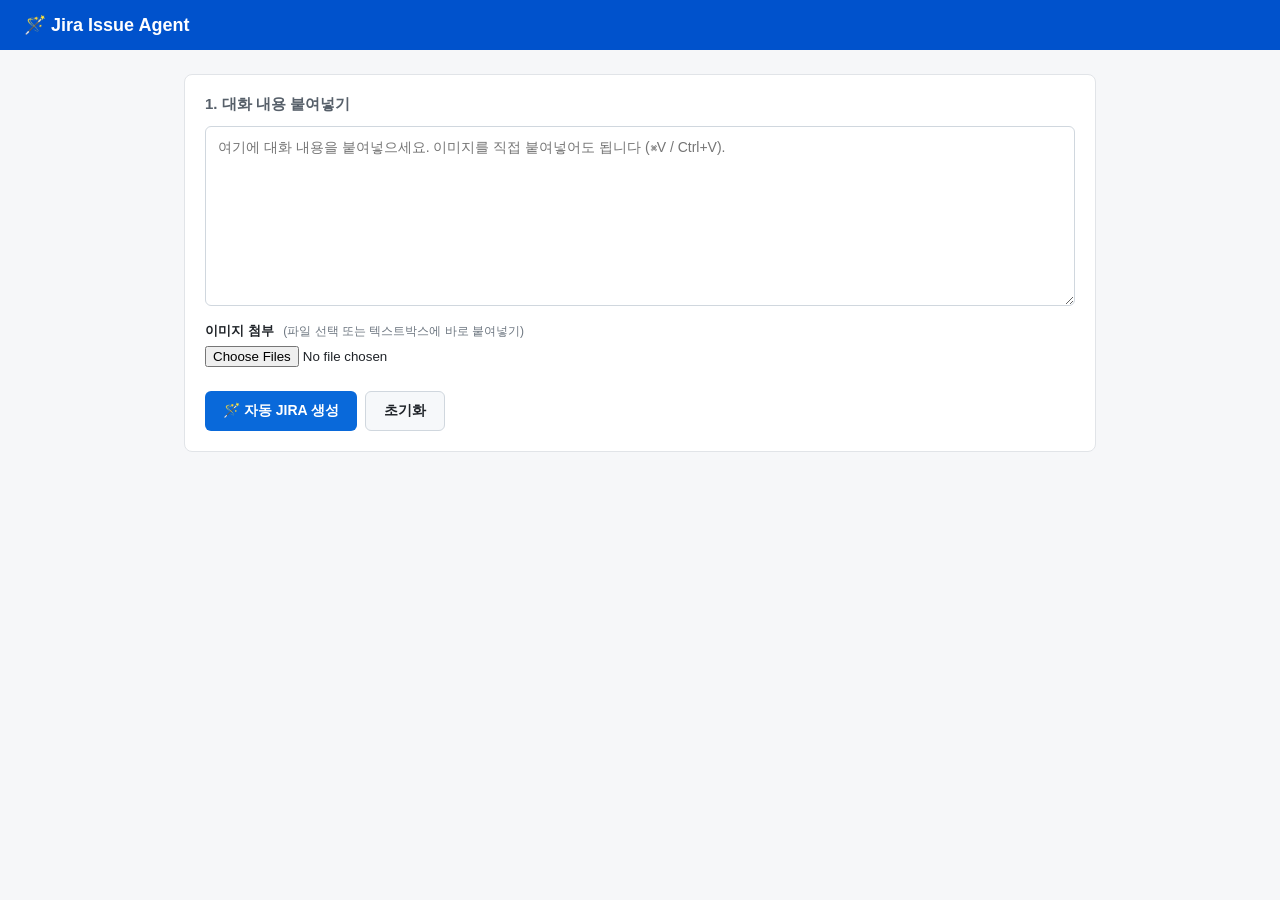
==== static/index.html @ e2fab29e "Initial commit: Jira Issue Agent Web app that turns pasted conversations (text + images) into Jira i" ====
<!doctype html>
<html lang="ko">
<head>
  <meta charset="utf-8" />
  <title>Jira Issue Agent</title>
  <link rel="stylesheet" href="/static/style.css" />
</head>
<body>
  <header>
    <h1>🪄 Jira Issue Agent</h1>
    <div id="userbar"></div>
  </header>

  <main>
    <div class="card">
      <h2>1. 대화 내용 붙여넣기</h2>
      <textarea id="text" placeholder="여기에 대화 내용을 붙여넣으세요. 이미지를 직접 붙여넣어도 됩니다 (⌘V / Ctrl+V)."></textarea>

      <label>이미지 첨부 <span class="hint">(파일 선택 또는 텍스트박스에 바로 붙여넣기)</span></label>
      <input type="file" id="files" accept="image/*" multiple />
      <div class="image-grid" id="thumbs"></div>

      <div class="actions">
        <button id="analyze">🪄 자동 JIRA 생성</button>
        <button class="secondary" id="reset" type="button">초기화</button>
      </div>
      <div id="analyzeStatus"></div>
    </div>

    <div id="results"></div>
  </main>

  <script src="/static/auth.js"></script>
  <script>loadUserBar();</script>
  <script src="/static/app.js"></script>
</body>
</html>
---- static/style.css ----
* { box-sizing: border-box; }
body {
  font-family: -apple-system, BlinkMacSystemFont, "Segoe UI", "Apple SD Gothic Neo",
    "Noto Sans KR", sans-serif;
  margin: 0;
  background: #f6f7f9;
  color: #1f2328;
}
header {
  background: #0052cc;
  color: #fff;
  padding: 14px 24px;
  display: flex;
  align-items: center;
  justify-content: space-between;
}
header h1 { font-size: 18px; margin: 0; font-weight: 600; }
header a { color: #fff; text-decoration: none; font-size: 14px; opacity: 0.9; }
header a:hover { opacity: 1; text-decoration: underline; }
main { max-width: 960px; margin: 0 auto; padding: 24px; }
.card {
  background: #fff;
  border: 1px solid #e1e4e8;
  border-radius: 8px;
  padding: 20px;
  margin-bottom: 16px;
}
.card h2 { font-size: 15px; margin: 0 0 12px; color: #57606a; font-weight: 600; }
textarea, input[type="text"], input[type="url"], select {
  width: 100%;
  padding: 10px 12px;
  font-size: 14px;
  font-family: inherit;
  border: 1px solid #d0d7de;
  border-radius: 6px;
  background: #fff;
  resize: vertical;
}
textarea { min-height: 180px; line-height: 1.5; }
textarea:focus, input:focus, select:focus {
  outline: none;
  border-color: #0969da;
  box-shadow: 0 0 0 3px rgba(9, 105, 218, 0.15);
}
label { display: block; font-size: 13px; font-weight: 600; color: #1f2328; margin: 12px 0 6px; }
label .hint { font-weight: 400; color: #6e7781; margin-left: 6px; font-size: 12px; }
.row { display: grid; grid-template-columns: 1fr 1fr; gap: 16px; }
@media (max-width: 640px) { .row { grid-template-columns: 1fr; } }
button {
  background: #0969da;
  color: #fff;
  border: none;
  padding: 10px 18px;
  font-size: 14px;
  font-weight: 600;
  border-radius: 6px;
  cursor: pointer;
}
button:hover { background: #0860c4; }
button:disabled { background: #8c959f; cursor: not-allowed; }
button.secondary { background: #f6f8fa; color: #1f2328; border: 1px solid #d0d7de; }
button.secondary:hover { background: #eaeef2; }
button.danger { background: #cf222e; }
button.danger:hover { background: #b41a25; }
.actions { display: flex; gap: 8px; margin-top: 16px; }
.image-grid { display: flex; flex-wrap: wrap; gap: 8px; margin-top: 8px; }
.image-grid .thumb {
  position: relative;
  width: 96px; height: 96px;
  border: 1px solid #d0d7de;
  border-radius: 6px;
  overflow: hidden;
}
.image-grid img { width: 100%; height: 100%; object-fit: cover; }
.image-grid .remove {
  position: absolute; top: 2px; right: 2px;
  background: rgba(0,0,0,0.6); color: #fff;
  border: none; border-radius: 50%;
  width: 20px; height: 20px; font-size: 12px; line-height: 1;
  cursor: pointer; padding: 0;
}
.issue-card { border-left: 4px solid #0969da; }
.issue-card .meta { display: flex; gap: 8px; flex-wrap: wrap; margin-top: 8px; }
.badge {
  display: inline-block;
  padding: 2px 10px;
  border-radius: 12px;
  font-size: 12px;
  background: #ddf4ff;
  color: #0969da;
  font-weight: 500;
}
.badge.priority { background: #fff8c5; color: #7d4e00; }
.status { padding: 12px; border-radius: 6px; font-size: 14px; margin-top: 12px; }
.status.success { background: #dafbe1; color: #1a7f37; }
.status.error { background: #ffebe9; color: #cf222e; white-space: pre-wrap; word-break: break-all; }
.status.info { background: #ddf4ff; color: #0969da; }
.muted { color: #6e7781; font-size: 13px; }
.kbd {
  font-family: ui-monospace, SFMono-Regular, Menlo, monospace;
  background: #eaeef2; padding: 1px 6px; border-radius: 4px; font-size: 12px;
}
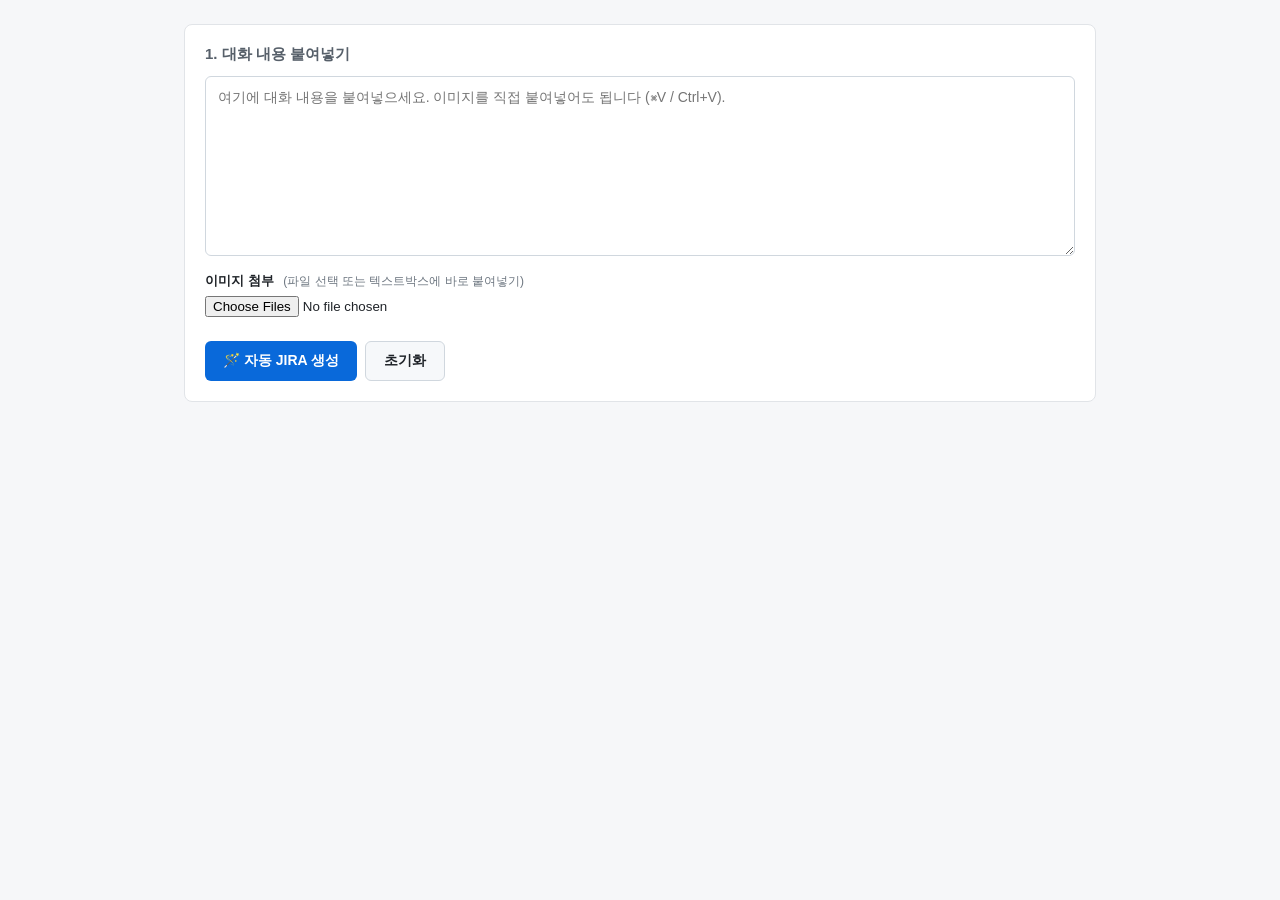
==== commit a4f616f5: "Turn app into MAP portal + move storage to PostgreSQL Portal: - Rebrand to "MAP — Media Automation P" ====
--- a/static/index.html
+++ b/static/index.html
@@ -6,10 +6,7 @@
   <link rel="stylesheet" href="/static/style.css" />
 </head>
 <body>
-  <header>
-    <h1>🪄 Jira Issue Agent</h1>
-    <div id="userbar"></div>
-  </header>
+  <div id="app-shell"></div>
 
   <main>
     <div class="card">
@@ -31,7 +28,16 @@
   </main>
 
   <script src="/static/auth.js"></script>
-  <script>loadUserBar();</script>
+  <script>
+    renderShell({
+      context: {
+        icon: "🪄",
+        title: "Jira 이슈 자동 등록",
+        showGroup: true,
+        actions: [{ label: "⚙️ 설정", href: "/settings" }],
+      },
+    });
+  </script>
   <script src="/static/app.js"></script>
 </body>
 </html>
--- a/static/style.css
+++ b/static/style.css
@@ -6,17 +6,62 @@
   background: #f6f7f9;
   color: #1f2328;
 }
-header {
+/* ---- Persistent top bar ---- */
+.topbar {
   background: #0052cc;
   color: #fff;
-  padding: 14px 24px;
+  padding: 12px 24px;
   display: flex;
   align-items: center;
   justify-content: space-between;
+  position: sticky;
+  top: 0;
+  z-index: 50;
 }
-header h1 { font-size: 18px; margin: 0; font-weight: 600; }
-header a { color: #fff; text-decoration: none; font-size: 14px; opacity: 0.9; }
-header a:hover { opacity: 1; text-decoration: underline; }
+.topbar .brand {
+  color: #fff;
+  text-decoration: none;
+  font-size: 18px;
+  font-weight: 700;
+  display: flex;
+  align-items: baseline;
+  gap: 8px;
+}
+.topbar .brand-sub { font-weight: 400; font-size: 13px; opacity: 0.8; }
+.topbar .account { display: flex; align-items: center; gap: 16px; font-size: 13px; }
+.topbar .account .acct-user { font-weight: 600; }
+.topbar .account .acct-admin {
+  background: #fff8c5; color: #7d4e00;
+  padding: 1px 6px; border-radius: 8px; font-size: 11px; font-weight: 600;
+}
+.topbar .account a { color: #fff; text-decoration: none; opacity: 0.9; }
+.topbar .account a:hover { opacity: 1; text-decoration: underline; }
+
+/* ---- Per-tool sub bar ---- */
+.subbar {
+  background: #fff;
+  border-bottom: 1px solid #e1e4e8;
+  padding: 11px 24px;
+  display: flex;
+  align-items: center;
+  gap: 14px;
+}
+.subbar .ctx-back {
+  color: #57606a; text-decoration: none; font-size: 18px; line-height: 1;
+  padding: 0 4px; border-radius: 6px;
+}
+.subbar .ctx-back:hover { background: #eaeef2; color: #0969da; }
+.subbar .ctx-title { font-size: 16px; font-weight: 700; color: #1f2328; }
+.subbar .ctx-actions {
+  margin-left: auto;
+  display: flex; align-items: center; gap: 14px; font-size: 13px;
+}
+.subbar .ctx-actions a { color: #0969da; text-decoration: none; }
+.subbar .ctx-actions a:hover { text-decoration: underline; }
+.subbar .ctx-group {
+  background: #ddf4ff; color: #0969da;
+  padding: 3px 10px; border-radius: 12px; font-weight: 600; font-size: 12px;
+}
 main { max-width: 960px; margin: 0 auto; padding: 24px; }
 .card {
   background: #fff;
@@ -100,3 +145,50 @@
   font-family: ui-monospace, SFMono-Regular, Menlo, monospace;
   background: #eaeef2; padding: 1px 6px; border-radius: 4px; font-size: 12px;
 }
+
+/* ---- Portal ---- */
+.portal-intro { margin: 8px 0 20px; }
+.portal-intro h2 { font-size: 22px; margin: 0 0 6px; color: #1f2328; }
+.tool-grid {
+  display: grid;
+  grid-template-columns: repeat(auto-fill, minmax(260px, 1fr));
+  gap: 16px;
+}
+.tool-card {
+  display: block;
+  background: #fff;
+  border: 1px solid #e1e4e8;
+  border-radius: 12px;
+  padding: 22px;
+  text-decoration: none;
+  color: inherit;
+  transition: transform 0.12s ease, box-shadow 0.12s ease, border-color 0.12s ease;
+  position: relative;
+}
+a.tool-card:hover {
+  transform: translateY(-3px);
+  box-shadow: 0 8px 24px rgba(9, 105, 218, 0.12);
+  border-color: #0969da;
+}
+.tool-card.soon {
+  opacity: 0.6;
+  background: #f6f8fa;
+  cursor: default;
+}
+.tool-icon { font-size: 34px; line-height: 1; margin-bottom: 12px; }
+.tool-title {
+  font-size: 16px; font-weight: 700; color: #1f2328; margin-bottom: 8px;
+  display: flex; align-items: center; gap: 8px;
+}
+.tool-badge {
+  font-size: 11px; font-weight: 600;
+  background: #eaeef2; color: #57606a;
+  padding: 2px 8px; border-radius: 10px;
+}
+.tool-desc { font-size: 13px; color: #57606a; line-height: 1.55; }
+.tool-foot { margin-top: 14px; }
+.tool-foot a {
+  font-size: 13px; color: #0969da; text-decoration: none;
+  display: inline-block; padding: 4px 0;
+}
+.tool-foot a:hover { text-decoration: underline; }
